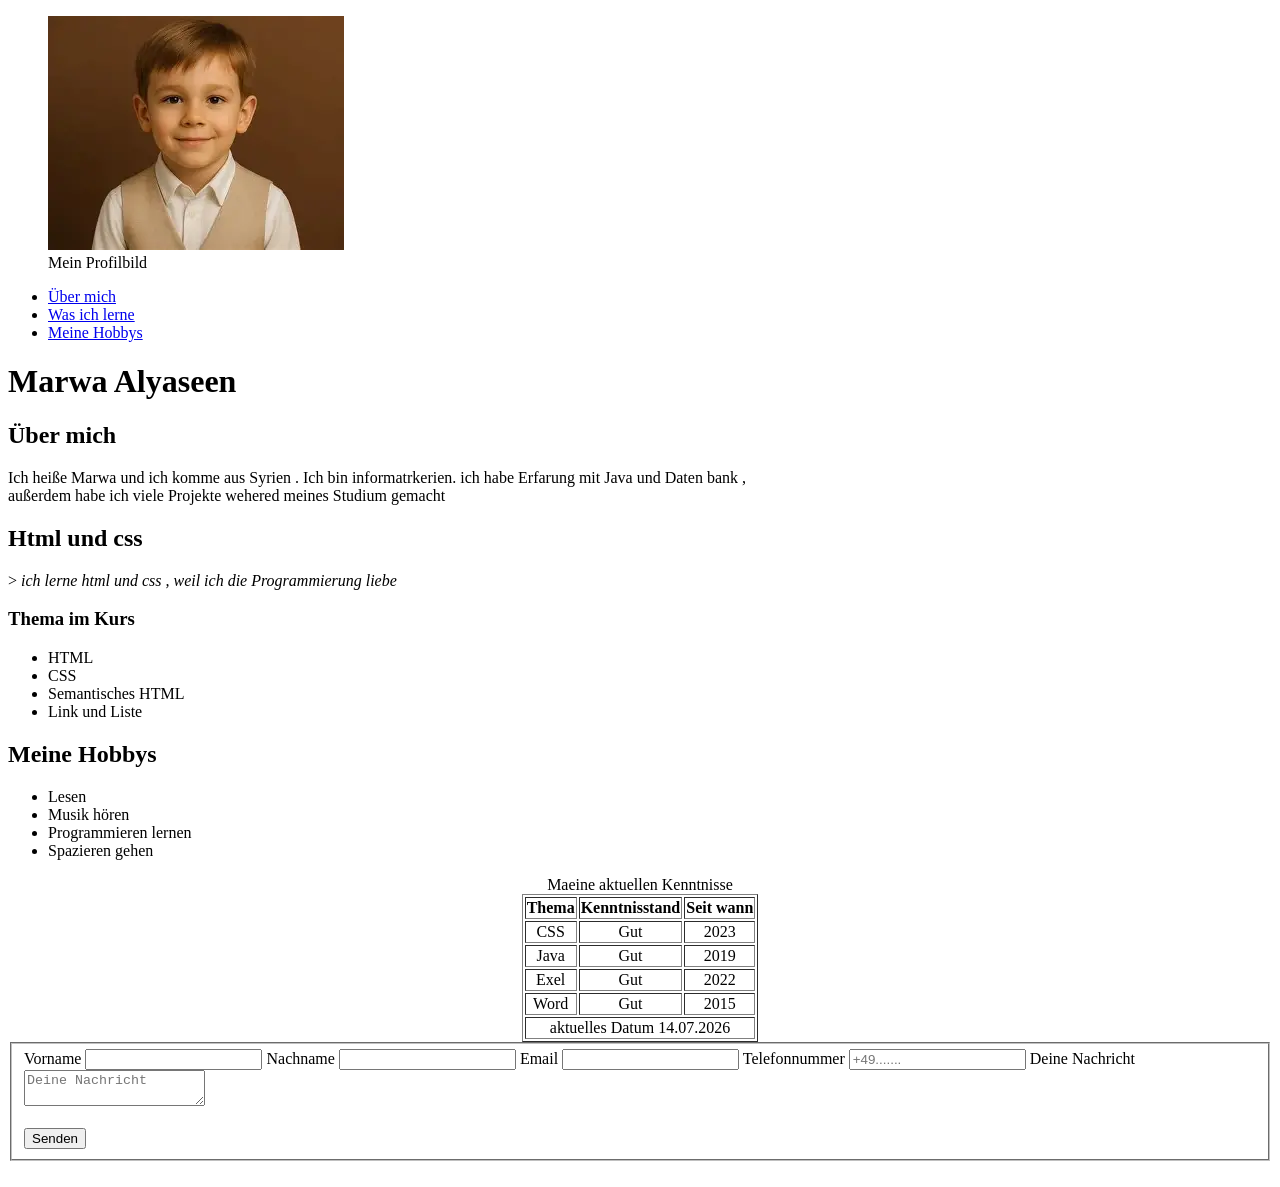
==== index.html @ c4576c44 "Neue Änderungen" ====
<!DOCTYPE html>
<html>
  <head lang="de">
 <meta charset="UTF-8">
  <meta name="viewport" content="width=device-width, initial-scale=1.0">
     <title>Meine Seite</title>
 </head>
<body>
    <figure>
        <img src="Imag/profil2.png" alt="Profilbid">
        <figcaption> Mein Profilbild</figcaption>
    </figure>
    <ul>
        <li><a href="#über-mich">Über mich</a></li>
        <li><a href="#lernen">Was ich lerne</a></li>
        <li><a href="#hobbys">Meine Hobbys</a></li>
    </ul>
    <h1>Marwa Alyaseen</h1>
     <section id="über-mich"><h2>Über mich</h2></section>
    <p>Ich heiße Marwa und ich komme aus Syrien . Ich bin informatrkerien.
        ich habe Erfarung mit Java und Daten bank ,<br> außerdem habe ich viele Projekte wehered
        meines Studium gemacht
    </p>
    <h2>Html und css</h2>
    <p>><em>
        ich lerne html und css , weil ich die Programmierung liebe
    </em></p>
    <section id="lernen"> <h3>Thema im Kurs</h3>
    <ul>
        <li>HTML</li>
        <li>CSS</li>
        <li>Semantisches HTML</li>
        <li>Link und Liste</li>
    </ul>
    </section>
    <section id ="hobbys">
        <h2>Meine Hobbys</h2>
        <ul>
        <li>Lesen</li>
        <li>Musik hören</li>
        <li>Programmieren lernen</li>
        <li>Spazieren gehen</li>
    </ul>

    </section>

<table border="1" style="text-align: center; margin: auto;">
        <caption>Maeine aktuellen Kenntnisse</caption>
  <thead>     
  <tr>
    <th>Thema</th>
    <th>Kenntnisstand</th>
    <th>Seit wann</th>
  </tr>
  </thead>
  <tbody>
  <tr>
    <td>CSS</td>
    <td>Gut</td>
    <td>2023</td>
  </tr>
  <tr>
    <td>Java</td>
    <td>Gut</td>
    <td>2019</td>
  </tr>
   <tr>
    <td>Exel</td>
    <td>Gut</td>
    <td>2022</td>
  </tr>
   <tr>
    <td>Word</td>
    <td>Gut</td>
    <td>2015</td>
  </tr>
  </tbody>
  <tfoot>
    <tr>
        <td colspan="3">aktuelles Datum 14.07.2026</td>
    </tr>
  </tfoot>
</table>
 <fieldset>
    <form>
        <label for="name">Vorname </label>
        <input type="text" name="vname" id="name" required>
        <label for="nachname">Nachname</label>
        <input type="text" name="nachname" id="nachname" required>
        <label for="mail">Email</label>
        <input type="email" name="email" id="machen" readonly>
        <label for="telefon">Telefonnummer</label>
        <input type="tel" name="telefon" id="telefon" required placeholder="+49.......">
        <label for="leb">Deine Nachricht</label>
        <textarea id="leb" name="nachricht" required placeholder="Deine Nachricht"></textarea><br><br>
        <button type="submit">Senden</button>
    </fieldset>
    </form><br>

</body>
</html>
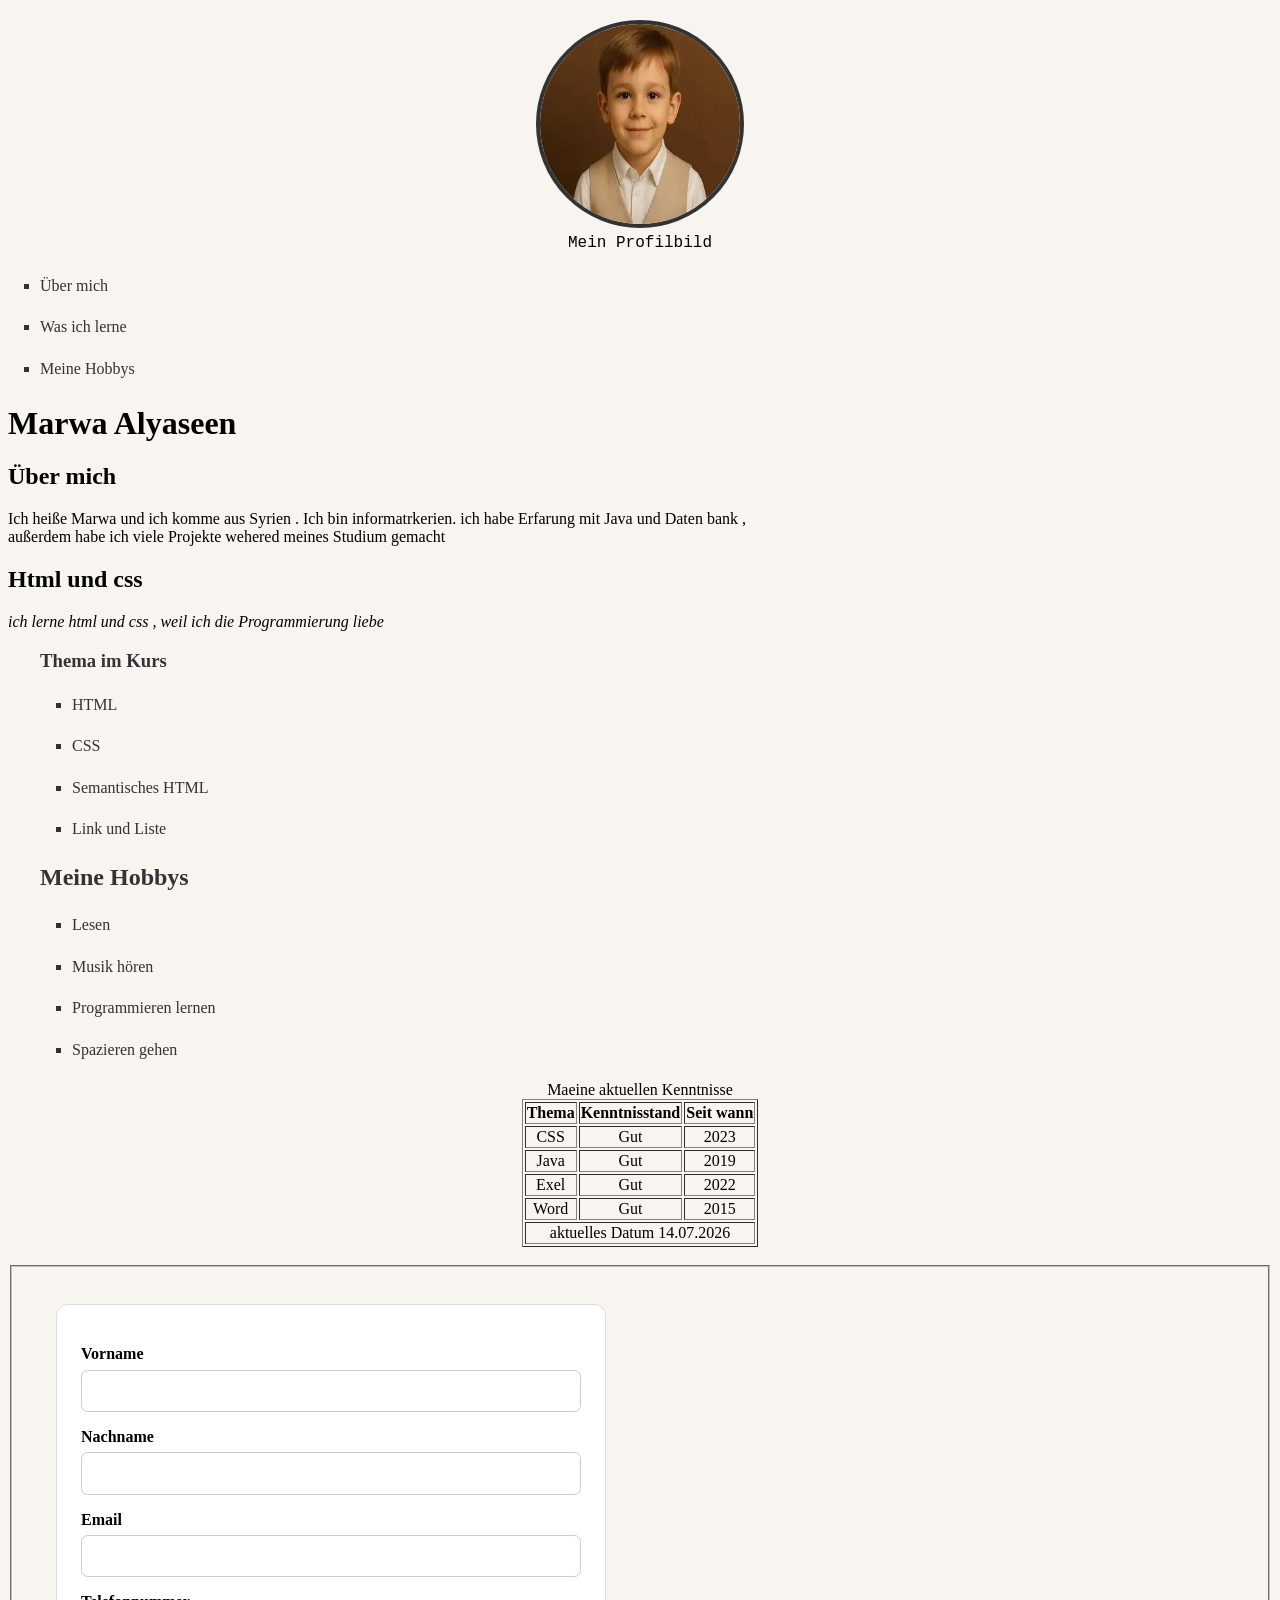
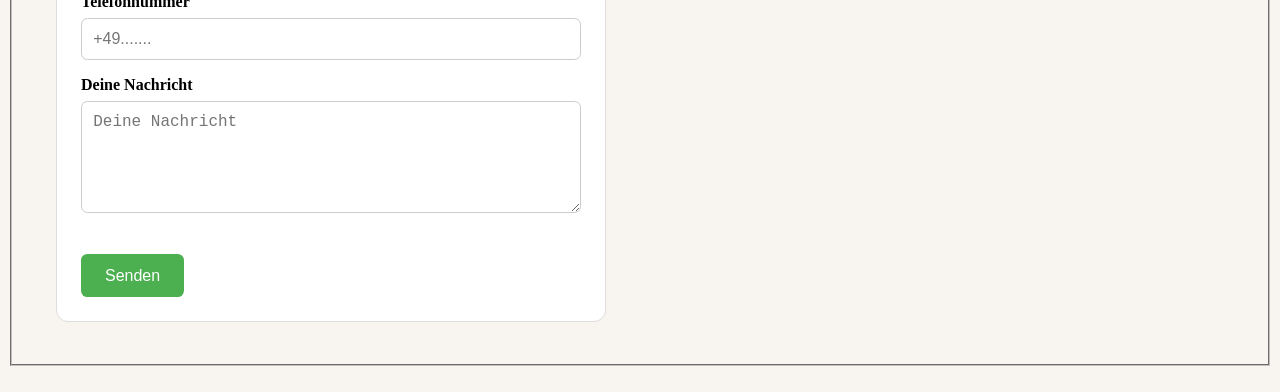
==== commit ae3645ac: "Neue Style für index" ====
--- a/index.html
+++ b/index.html
@@ -3,6 +3,7 @@
   <head lang="de">
  <meta charset="UTF-8">
   <meta name="viewport" content="width=device-width, initial-scale=1.0">
+  <link rel="stylesheet" href="CSS/index-style.css">
      <title>Meine Seite</title>
  </head>
 <body>
@@ -22,7 +23,7 @@
         meines Studium gemacht
     </p>
     <h2>Html und css</h2>
-    <p>><em>
+    <p><em>
         ich lerne html und css , weil ich die Programmierung liebe
     </em></p>
     <section id="lernen"> <h3>Thema im Kurs</h3>
@@ -80,7 +81,7 @@
         <td colspan="3">aktuelles Datum 14.07.2026</td>
     </tr>
   </tfoot>
-</table>
+</table><br>
  <fieldset>
     <form>
         <label for="name">Vorname </label>
--- a/CSS/index-style.css
+++ b/CSS/index-style.css
@@ -0,0 +1,94 @@
+ *::before,
+*::after {
+  box-sizing: border-box;
+}
+body {
+    background-color:#f8f4ef;
+}
+
+ figure{
+text-align: center;
+margin: 20px auto;
+ }
+
+ figure img {
+    width: 12.5rem;
+    height: 12.5rem;
+    border-radius: 50%;
+    border: 0.3rem solid #333;
+
+
+}  
+figure figcaption{
+    margin-top: 0.1rem;
+    font-family: italic ,'Courier New', Courier, monospace;
+    counter-reset: #333;
+}  
+
+ul{
+    list-style: square;
+    padding-left: 2rem;
+    line-height: 1.8;
+    
+
+}
+ul a {
+    color: #333;
+    text-decoration: none;
+}
+li {
+    margin-bottom: 0.5rem;
+    color: grey;
+    
+}
+#lernen,#hobbys, ul {
+    list-style-type: square;
+    padding-left: 2rem;
+}
+#lernen,#hobbys ,li {
+    margin-bottom: 0.8rem;
+    font-size: 1rem;
+    color: #333;
+}
+fieldset form {
+    max-width: 31.25rem;
+    margin: 2rem;
+padding: 1.5rem;
+background-color:#ffffff;
+border: 1px solid #ddd;
+border-radius: 0.75rem;
+}
+fieldset form label {
+    display: block;
+    margin-top: 1rem;
+    margin-bottom: 0.4rem;
+   font-weight: bold;
+}
+fieldset form input,textarea {
+    width: 100%;
+    padding:0.7rem;
+    border: 1px solid #ccc;
+    border-radius: 0.4rem;
+    font-size: 1rem;
+    box-sizing: border-box;
+}
+
+fieldset form textarea{
+    resize: vertical;
+    min-height: 7rem;
+
+}
+fieldset form button {
+    margin-top: 1.2rem;
+    padding: 0.8rem 1.5rem;
+    background-color: #4CAF50;
+    color: white;
+    border: none;
+    border-radius: 0.4rem;
+    cursor: pointer;
+    font-size: 1rem;
+    
+}
+fieldset form button:hover{
+    background-color: #45a049;
+}
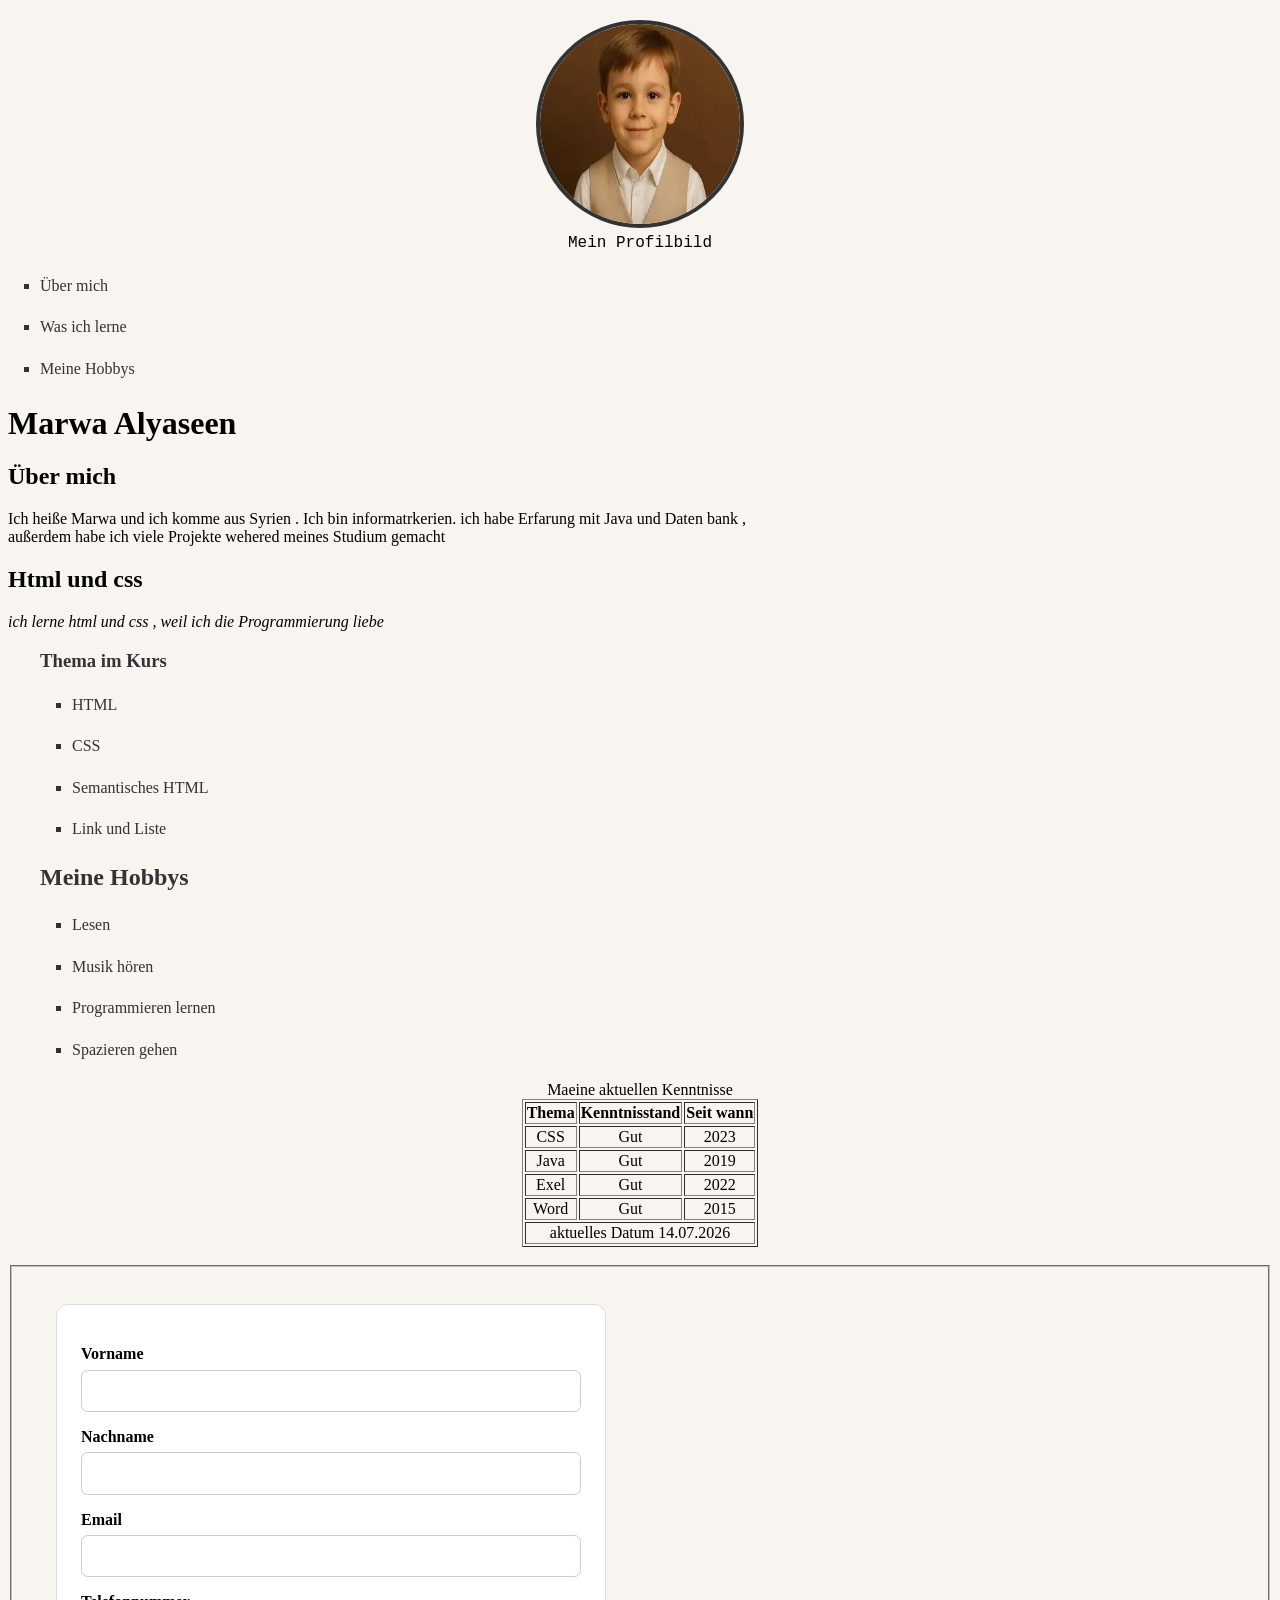
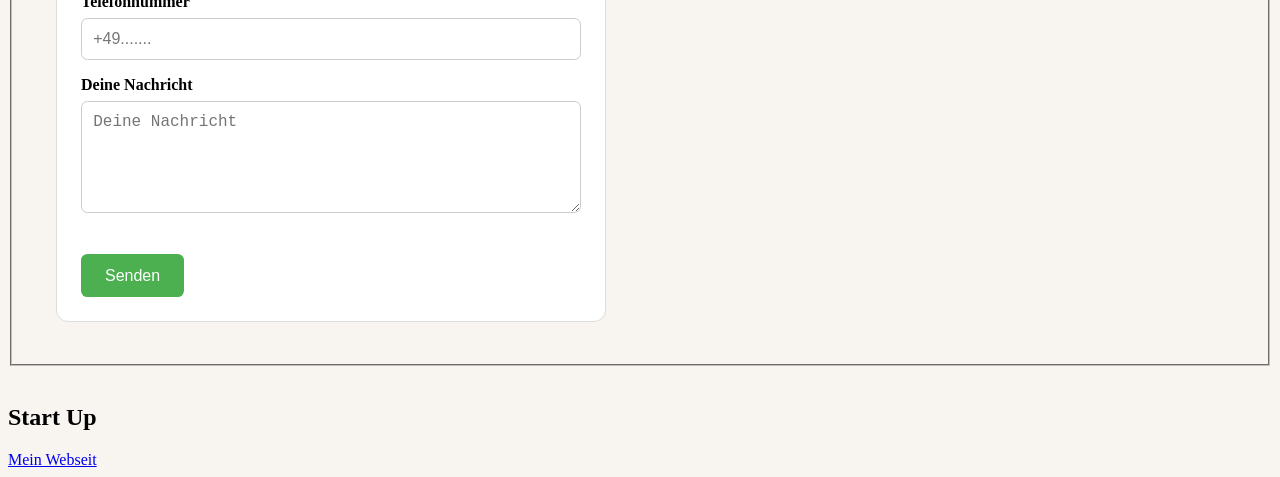
==== commit e9dc8e41: "Mit mein StartUp" ====
--- a/index.html
+++ b/index.html
@@ -97,6 +97,11 @@
         <button type="submit">Senden</button>
     </fieldset>
     </form><br>
+    <section>
+      <h2>Start Up</h2>
+      <a href="https://marwa555.github.io/Projekt-Beckerei/" target="_blank"
+       rel="noopener noreferrer">Mein Webseit</a>
+    </section>
 
 </body>
 </html>
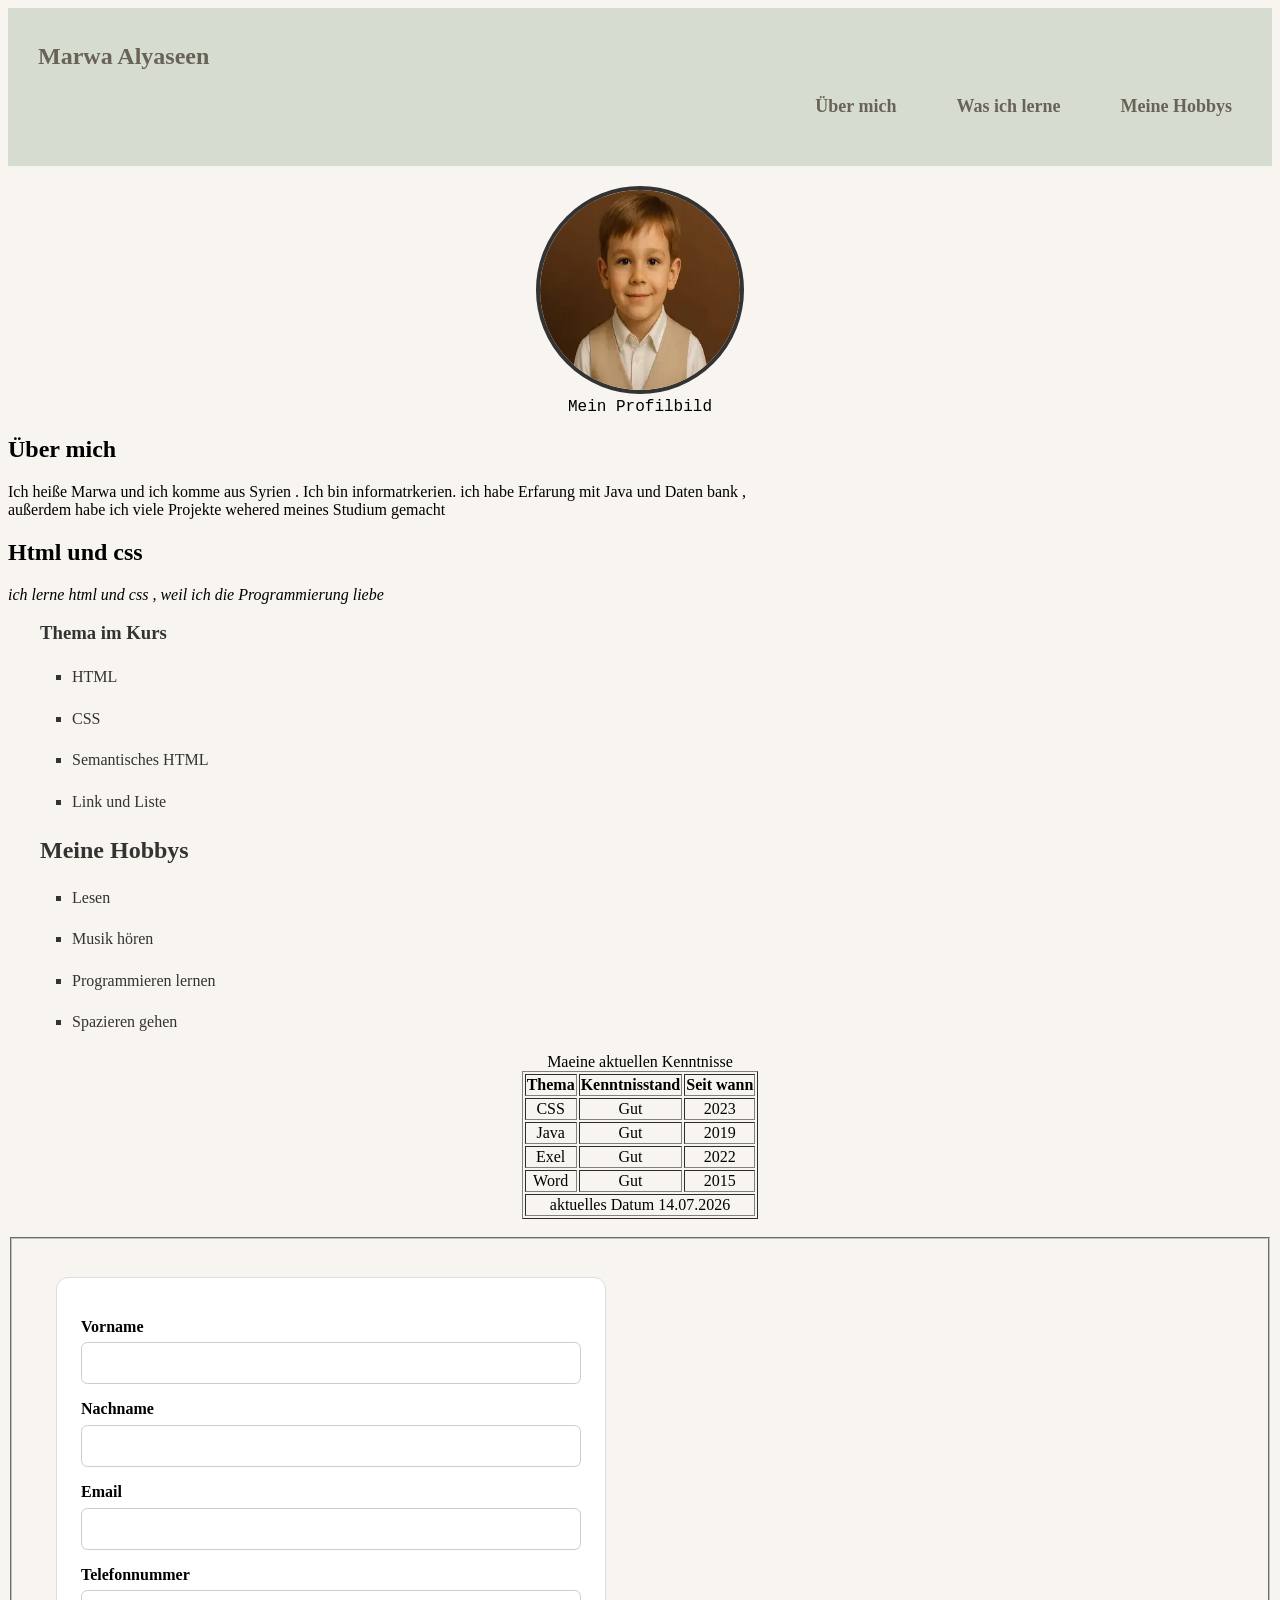
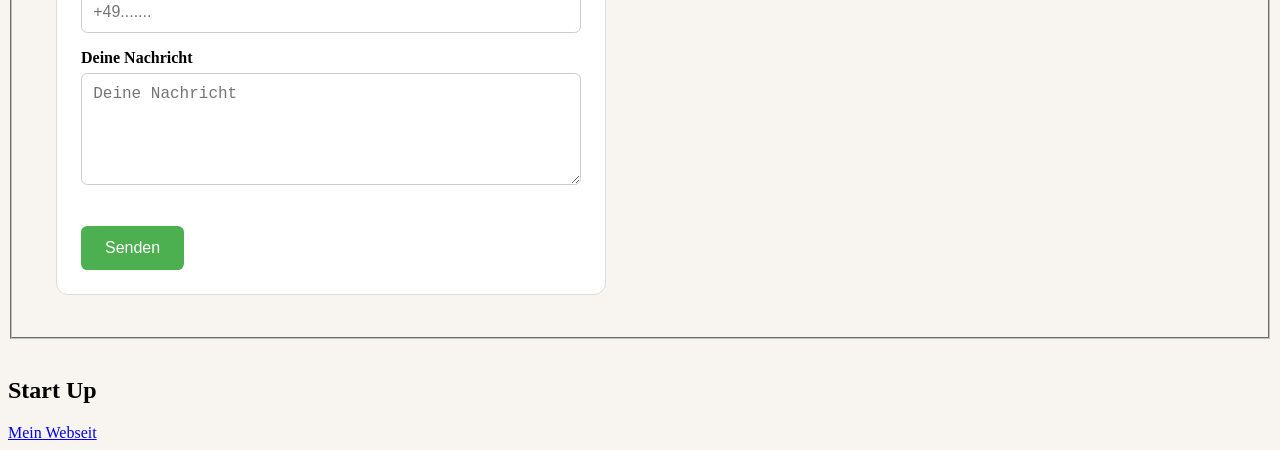
==== commit 10c8d65e: "Style für nav" ====
--- a/index.html
+++ b/index.html
@@ -7,16 +7,20 @@
      <title>Meine Seite</title>
  </head>
 <body>
-    <figure>
-        <img src="Imag/profil2.png" alt="Profilbid">
-        <figcaption> Mein Profilbild</figcaption>
-    </figure>
+   
+    <nav>
+         <h1>Marwa Alyaseen</h1>
     <ul>
         <li><a href="#über-mich">Über mich</a></li>
         <li><a href="#lernen">Was ich lerne</a></li>
         <li><a href="#hobbys">Meine Hobbys</a></li>
     </ul>
-    <h1>Marwa Alyaseen</h1>
+</nav>
+ <figure>
+        <img src="Imag/profil2.png" alt="Profilbid">
+        <figcaption> Mein Profilbild</figcaption>
+    </figure>
+
      <section id="über-mich"><h2>Über mich</h2></section>
     <p>Ich heiße Marwa und ich komme aus Syrien . Ich bin informatrkerien.
         ich habe Erfarung mit Java und Daten bank ,<br> außerdem habe ich viele Projekte wehered
--- a/CSS/index-style.css
+++ b/CSS/index-style.css
@@ -1,12 +1,13 @@
- *::before,
+ /* *::before,
 *::after {
   box-sizing: border-box;
-}
+}*/
 body {
     background-color:#f8f4ef;
 }
 
  figure{
+   
 text-align: center;
 margin: 20px auto;
  }
@@ -14,13 +15,15 @@
  figure img {
     width: 12.5rem;
     height: 12.5rem;
+ 
     border-radius: 50%;
     border: 0.3rem solid #333;
 
 
 }  
 figure figcaption{
-    margin-top: 0.1rem;
+   
+   
     font-family: italic ,'Courier New', Courier, monospace;
     counter-reset: #333;
 }  
@@ -32,10 +35,36 @@
     
 
 }
-ul a {
-    color: #333;
+nav {
+    background-color: #d7dcd1;
+    padding: 15px 30px;
+   
+}
+
+nav ul {
+    list-style: none;
+    display: flex;
+    justify-content: right;
+    gap: 40px;
+}
+nav h1{
+   color:rgb(104, 98, 87); ;
+}
+
+nav ul li a {
+    color: rgb(104, 98, 87);
     text-decoration: none;
+    font-size: 18px;
+    font-weight: bold;
+    padding: 10px 10px;
+    border-radius: 5px;
+    transition: background-color 0.3s ease;
 }
+
+nav ul li a:hover {
+    background-color: #9c9d9f;
+}
+
 li {
     margin-bottom: 0.5rem;
     color: grey;
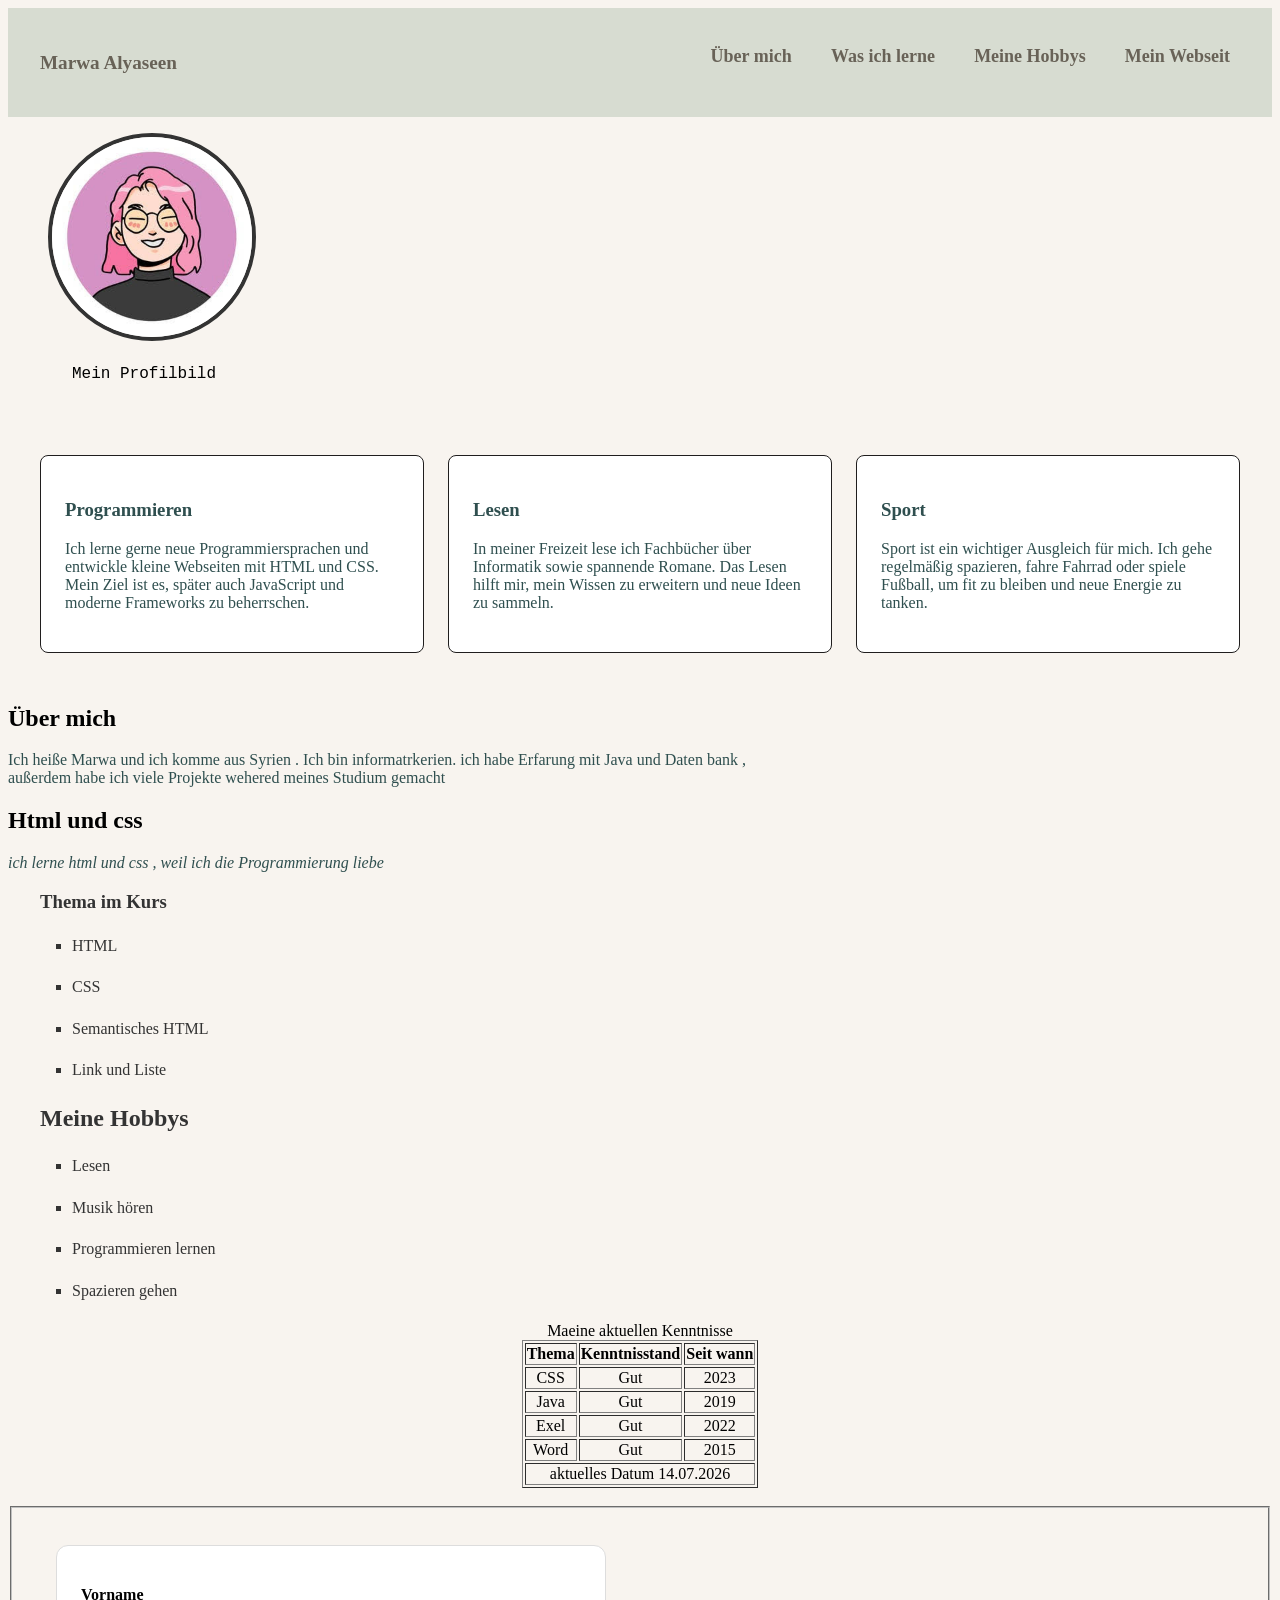
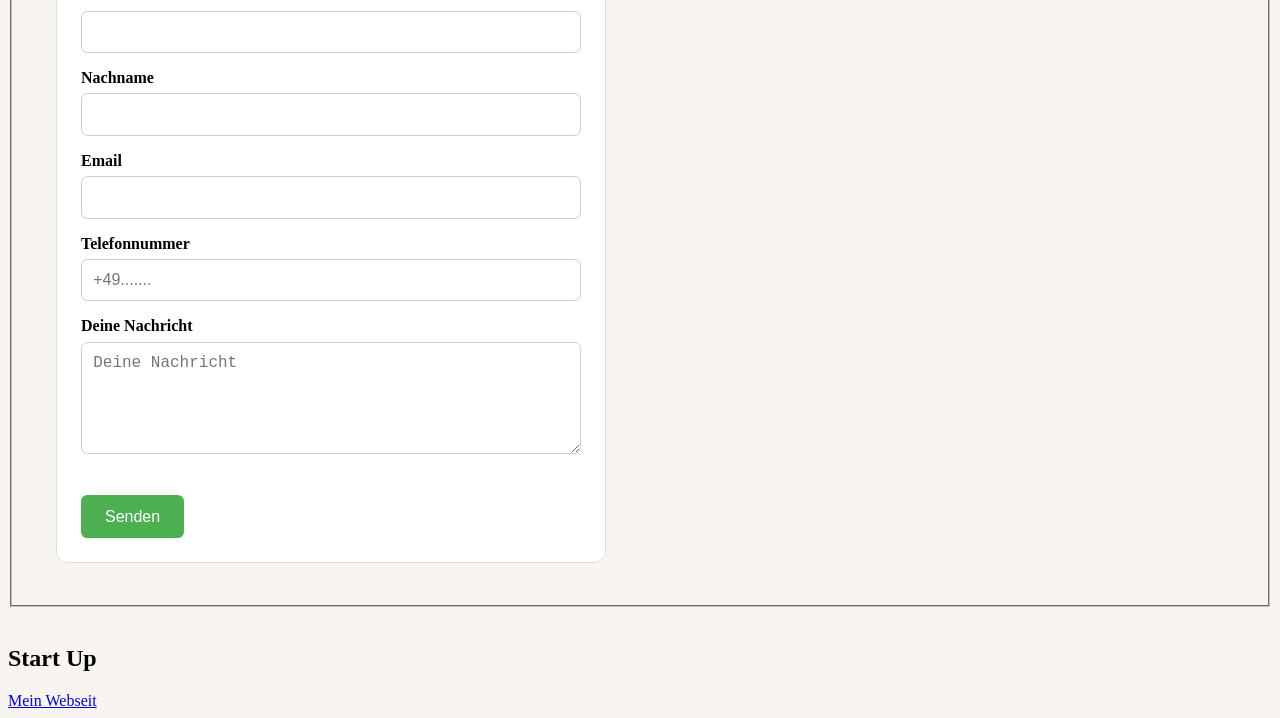
==== commit e291b704: "karte" ====
--- a/index.html
+++ b/index.html
@@ -1,6 +1,6 @@
 <!DOCTYPE html>
-<html>
-  <head lang="de">
+<html lang="de">
+  <head>
  <meta charset="UTF-8">
   <meta name="viewport" content="width=device-width, initial-scale=1.0">
   <link rel="stylesheet" href="CSS/index-style.css">
@@ -8,24 +8,50 @@
  </head>
 <body>
    
-    <nav>
-         <h1>Marwa Alyaseen</h1>
-    <ul>
+<nav>
+  <h1>Marwa Alyaseen</h1>
+      <ul>
         <li><a href="#über-mich">Über mich</a></li>
         <li><a href="#lernen">Was ich lerne</a></li>
         <li><a href="#hobbys">Meine Hobbys</a></li>
-    </ul>
+        <li> <a href="https://marwa555.github.io/Projekt-Beckerei/" target="_blank"
+       rel="noopener noreferrer">Mein Webseit</a></li>
+     </ul>
 </nav>
  <figure>
-        <img src="Imag/profil2.png" alt="Profilbid">
+        <img src="Imag/profil3.png" alt="Profilbid">
         <figcaption> Mein Profilbild</figcaption>
     </figure>
+   <section id="karte-section">
+   <article class="karte">
+    <h3>Programmieren</h3>
+    <p >
+    Ich lerne gerne neue Programmiersprachen und entwickle kleine Webseiten mit
+    HTML und CSS. Mein Ziel ist es, später auch JavaScript und moderne Frameworks
+    zu beherrschen.
+</p></article>
+<article class="karte">
+<h3>Lesen</h3>
+<p>
+    In meiner Freizeit lese ich Fachbücher über Informatik sowie spannende
+    Romane. Das Lesen hilft mir, mein Wissen zu erweitern und neue Ideen zu
+    sammeln.
+</p></article>
+<article class="karte">
+<h3>Sport</h3>
+<p>
+    Sport ist ein wichtiger Ausgleich für mich. Ich gehe regelmäßig spazieren,
+    fahre Fahrrad oder spiele Fußball, um fit zu bleiben und neue Energie zu
+    tanken.
+</p></article>
+   </section> 
 
-     <section id="über-mich"><h2>Über mich</h2></section>
+     <section id="über-mich"><h2>Über mich</h2>
     <p>Ich heiße Marwa und ich komme aus Syrien . Ich bin informatrkerien.
         ich habe Erfarung mit Java und Daten bank ,<br> außerdem habe ich viele Projekte wehered
         meines Studium gemacht
     </p>
+    </section>
     <h2>Html und css</h2>
     <p><em>
         ich lerne html und css , weil ich die Programmierung liebe
@@ -93,14 +119,15 @@
         <label for="nachname">Nachname</label>
         <input type="text" name="nachname" id="nachname" required>
         <label for="mail">Email</label>
-        <input type="email" name="email" id="machen" readonly>
+        <input type="email" name="email" id="mail" readonly>
         <label for="telefon">Telefonnummer</label>
         <input type="tel" name="telefon" id="telefon" required placeholder="+49.......">
         <label for="leb">Deine Nachricht</label>
         <textarea id="leb" name="nachricht" required placeholder="Deine Nachricht"></textarea><br><br>
         <button type="submit">Senden</button>
+        </form>
     </fieldset>
-    </form><br>
+    <br>
     <section>
       <h2>Start Up</h2>
       <a href="https://marwa555.github.io/Projekt-Beckerei/" target="_blank"
--- a/CSS/index-style.css
+++ b/CSS/index-style.css
@@ -7,9 +7,10 @@
 }
 
  figure{
-   
-text-align: center;
-margin: 20px auto;
+display: flex;
+flex-direction: column;
+align-items: left;
+
  }
 
  figure img {
@@ -22,10 +23,9 @@
 
 }  
 figure figcaption{
-   
-   
     font-family: italic ,'Courier New', Courier, monospace;
     counter-reset: #333;
+    padding: 1.5rem;
 }  
 
 ul{
@@ -36,8 +36,11 @@
 
 }
 nav {
+    display: flex;
+    justify-content: space-between;
+    align-items: center;
     background-color: #d7dcd1;
-    padding: 15px 30px;
+    padding: 1rem 2rem;
    
 }
 
@@ -45,9 +48,11 @@
     list-style: none;
     display: flex;
     justify-content: right;
-    gap: 40px;
+    gap: 1.2rem;
 }
 nav h1{
+    font-weight: bold;
+  font-size: 1.2rem;
    color:rgb(104, 98, 87); ;
 }
 
@@ -121,3 +126,19 @@
 fieldset form button:hover{
     background-color: #45a049;
 }
+#karte-section{
+    display: flex;
+  flex-wrap: wrap;
+  gap: 1.5rem;
+  padding: 2rem;
+}
+.karte {
+  flex: 1 1 150px;          
+  background-color: #fff;
+  border: 1px solid #201e1e;
+  border-radius: 8px;
+  padding: 1.5rem;
+}
+.karte h3,p {
+    color: darkslategrey;
+}
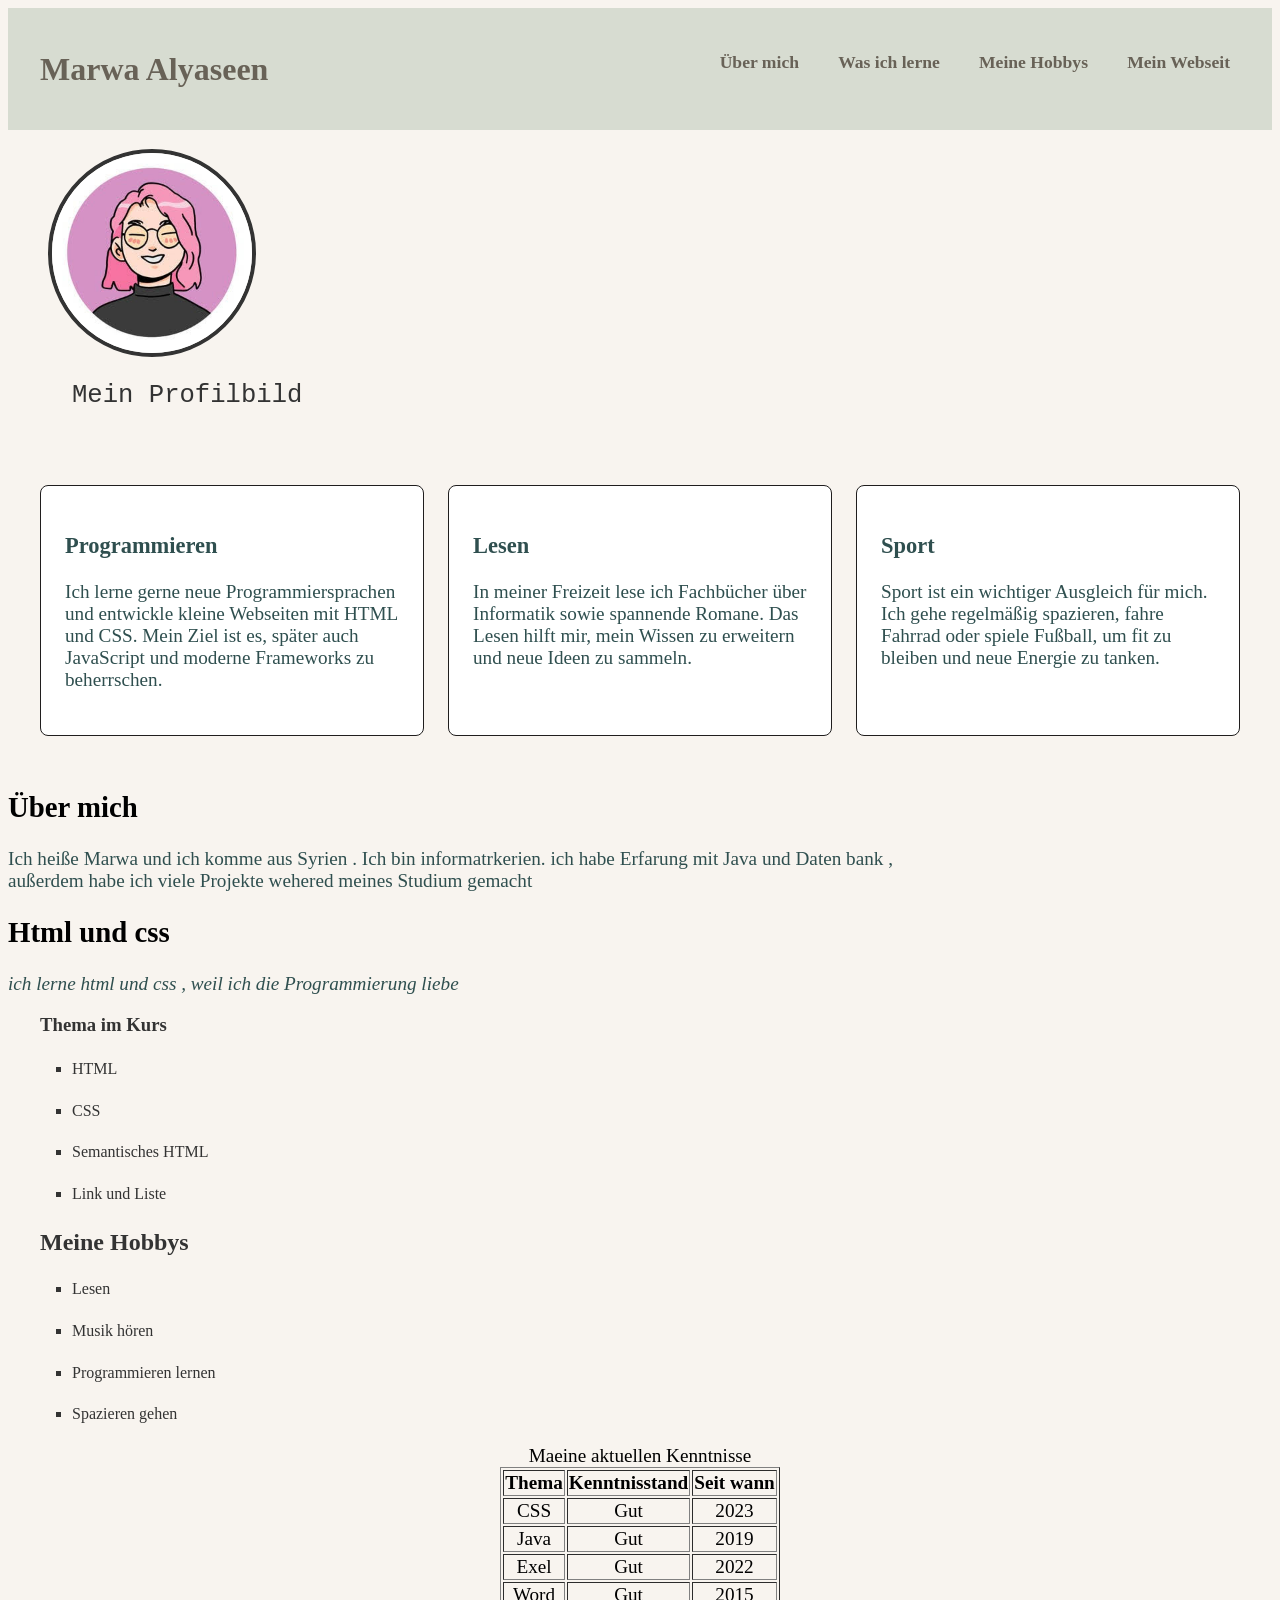
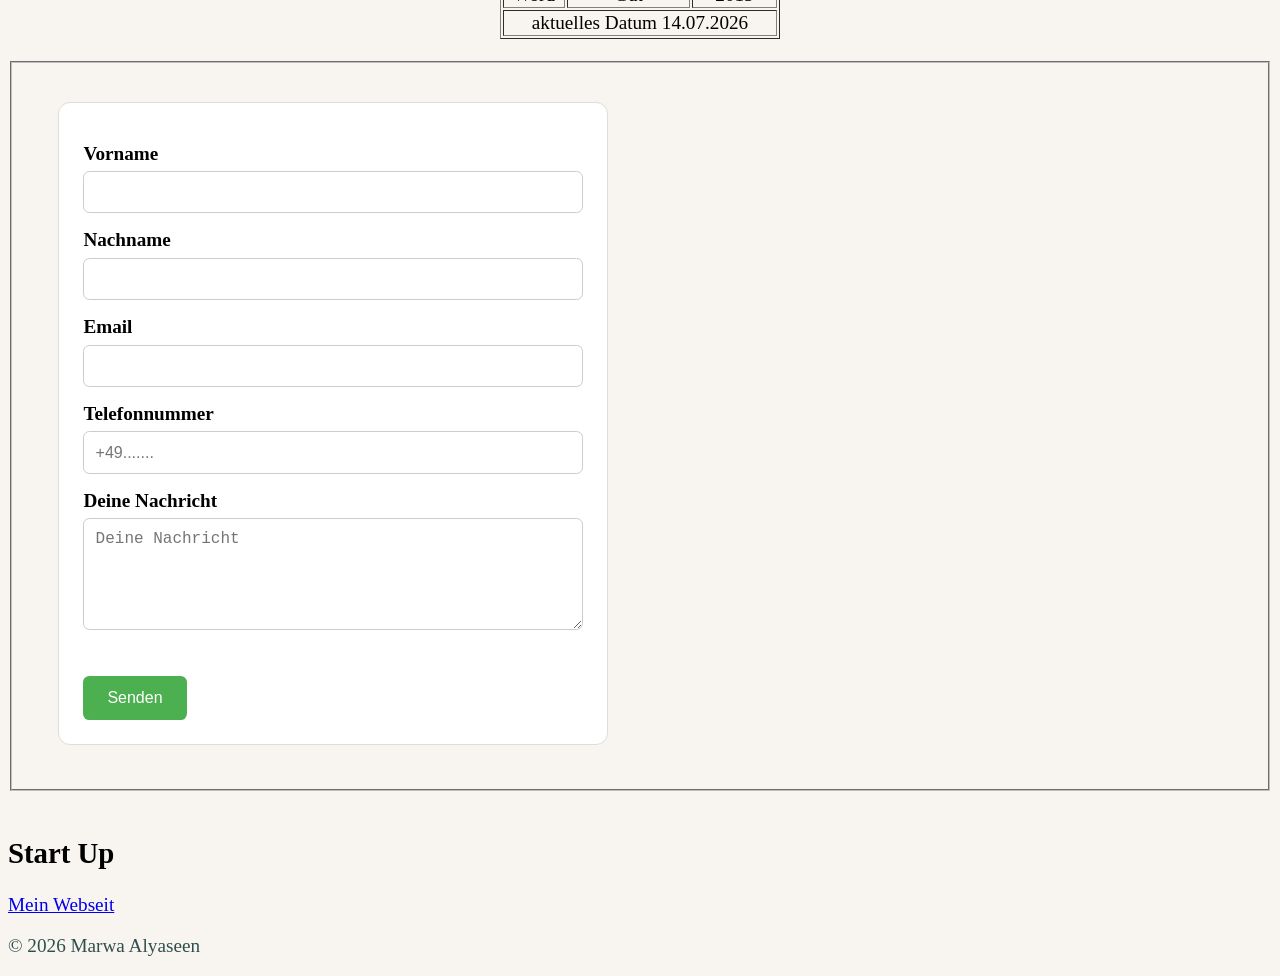
==== commit 95fabb8b: "Add responsive Design" ====
--- a/index.html
+++ b/index.html
@@ -3,10 +3,12 @@
   <head>
  <meta charset="UTF-8">
   <meta name="viewport" content="width=device-width, initial-scale=1.0">
+  <meta name="description" content="Persönliche Portfolio-Webseite von Marwa Alyaseen mit Informationen über meine Kenntnisse, Hobbys und HTML/CSS-Projekte.">
   <link rel="stylesheet" href="CSS/index-style.css">
-     <title>Meine Seite</title>
+     <title>Marwa Alyaseen Persönliche Portfolio Webseite</title>
  </head>
 <body>
+  <header  class="layout">
    
 <nav>
   <h1>Marwa Alyaseen</h1>
@@ -18,11 +20,13 @@
        rel="noopener noreferrer">Mein Webseit</a></li>
      </ul>
 </nav>
+</header>
+<main>
  <figure>
-        <img src="Imag/profil3.png" alt="Profilbid">
+        <img src="Imag/profil3.png" alt="Profilbild von Marwa Alyaseen">
         <figcaption> Mein Profilbild</figcaption>
     </figure>
-   <section id="karte-section">
+   <section id="karte-section" class="layout">
    <article class="karte">
     <h3>Programmieren</h3>
     <p >
@@ -46,7 +50,7 @@
 </p></article>
    </section> 
 
-     <section id="über-mich"><h2>Über mich</h2>
+     <section id="über-mich" class="layout"><h2>Über mich</h2>
     <p>Ich heiße Marwa und ich komme aus Syrien . Ich bin informatrkerien.
         ich habe Erfarung mit Java und Daten bank ,<br> außerdem habe ich viele Projekte wehered
         meines Studium gemacht
@@ -56,7 +60,7 @@
     <p><em>
         ich lerne html und css , weil ich die Programmierung liebe
     </em></p>
-    <section id="lernen"> <h3>Thema im Kurs</h3>
+    <section id="lernen" class="layout"> <h3>Thema im Kurs</h3>
     <ul>
         <li>HTML</li>
         <li>CSS</li>
@@ -64,7 +68,7 @@
         <li>Link und Liste</li>
     </ul>
     </section>
-    <section id ="hobbys">
+    <section id ="hobbys" class="layout">
         <h2>Meine Hobbys</h2>
         <ul>
         <li>Lesen</li>
@@ -112,7 +116,7 @@
     </tr>
   </tfoot>
 </table><br>
- <fieldset>
+ <fieldset class="layout">
     <form>
         <label for="name">Vorname </label>
         <input type="text" name="vname" id="name" required>
@@ -127,12 +131,18 @@
         <button type="submit">Senden</button>
         </form>
     </fieldset>
+</main>
     <br>
     <section>
       <h2>Start Up</h2>
       <a href="https://marwa555.github.io/Projekt-Beckerei/" target="_blank"
        rel="noopener noreferrer">Mein Webseit</a>
     </section>
+    <footer>
+
+<p>© 2026 Marwa Alyaseen</p>
+
+</footer>
 
 </body>
 </html>
--- a/CSS/index-style.css
+++ b/CSS/index-style.css
@@ -4,18 +4,24 @@
 }*/
 body {
     background-color:#f8f4ef;
+    font-size: clamp(1rem, 1.5vw, 1.2rem);
+   
 }
 
  figure{
 display: flex;
 flex-direction: column;
-align-items: left;
+align-items: flex-start;
 
  }
 
  figure img {
-    width: 12.5rem;
-    height: 12.5rem;
+     width: 12.5rem;
+  max-width: 100%; 
+  height: auto; 
+
+   /* width: 12.5rem;
+    height: 12.5rem;*/
  
     border-radius: 50%;
     border: 0.3rem solid #333;
@@ -23,9 +29,10 @@
 
 }  
 figure figcaption{
-    font-family: italic ,'Courier New', Courier, monospace;
-    counter-reset: #333;
+    font-family: 'Courier New', Courier, monospace;
+    color: #333;
     padding: 1.5rem;
+    font-size: clamp(1rem,2vw,3rem);
 }  
 
 ul{
@@ -53,7 +60,8 @@
 nav h1{
     font-weight: bold;
   font-size: 1.2rem;
-   color:rgb(104, 98, 87); ;
+  color:rgb(104, 98, 87); 
+ font-size: clamp(2rem, 5vw, 2rem);
 }
 
 nav ul li a {
@@ -64,6 +72,7 @@
     padding: 10px 10px;
     border-radius: 5px;
     transition: background-color 0.3s ease;
+    font-size: clamp(0.9rem,2vw,1.1rem);
 }
 
 nav ul li a:hover {
@@ -141,4 +150,23 @@
 }
 .karte h3,p {
     color: darkslategrey;
+
 }
+/*.layout{
+    display: grid;
+    grid-template-columns: 1fr;
+
+}*/
+@media(max-width: 600px){
+    .layout{
+        grid-template-columns: 250px 1fr;
+    }
+    nav ul {
+        display: flex;
+        flex-direction: column;
+        gap: 1rem;
+        list-style: none;
+        padding: 0;
+
+    }
+}
